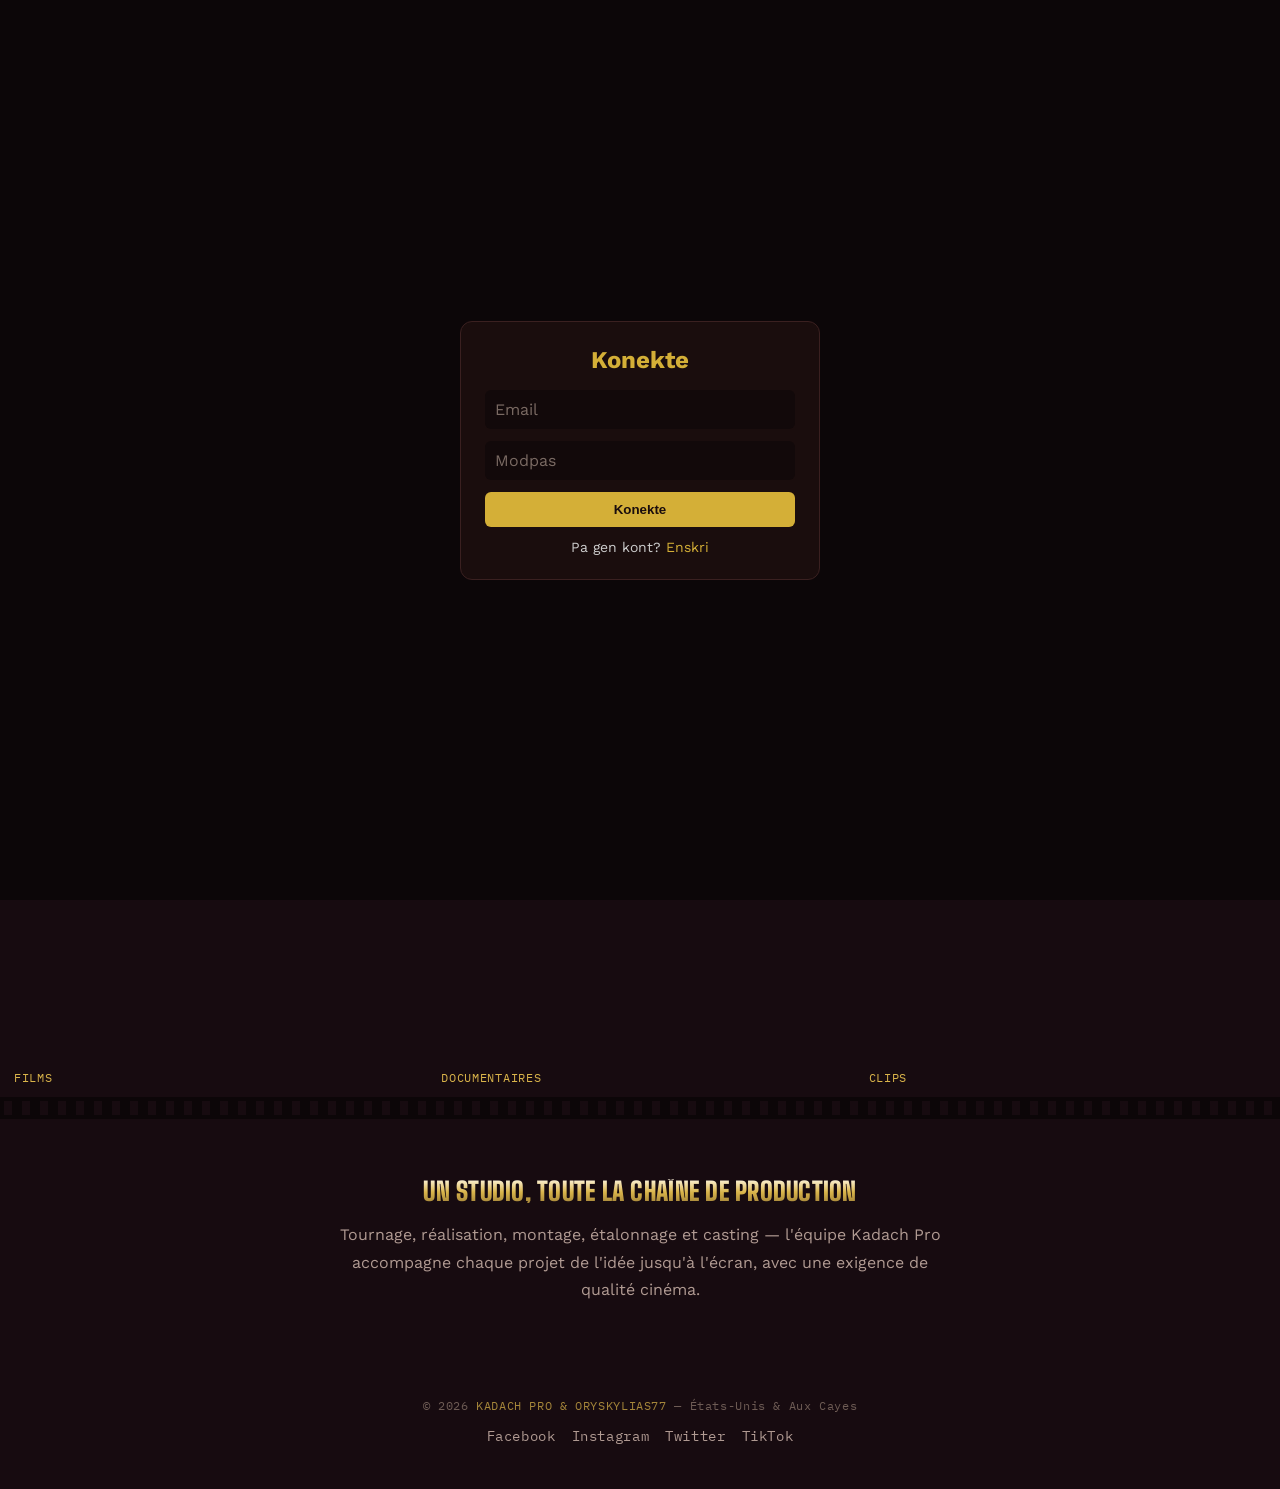
==== index.html @ 730550bc "Update authentication to include user registration Refactor authentication function to support user " ====
<!DOCTYPE html>
<html lang="fr">
<head>
<meta charset="UTF-8">
<meta name="viewport" content="width=device-width, initial-scale=1.0">
<title>Kadach Pro & Oryskylias77 — Studio de production audiovisuelle</title>
<link rel="stylesheet" href="style.css">
<style>
  .hero {
    position: relative;
    height: 88vh; min-height: 520px;
    display: flex; flex-direction: column; align-items: center; justify-content: center;
    text-align: center;
    padding: 20px;
    overflow: hidden;
  }
  .hero video, .hero .fallback-bg {
    position: absolute; inset: 0;
    width: 100%; height: 100%;
    object-fit: cover;
    z-index: 0;
  }
  .fallback-bg {
    background:
      radial-gradient(ellipse 120% 80% at 50% 0%, rgba(217,180,74,0.16), transparent 55%),
      linear-gradient(160deg, #22101a, #0c0608 70%);
  }
  .hero .scrim {
    position: absolute; inset: 0;
    background: linear-gradient(180deg, rgba(12,6,8,0.55) 0%, rgba(12,6,8,0.35) 40%, rgba(12,6,8,0.85) 100%);
    z-index: 1;
  }
  .hero-content { position: relative; z-index: 2; max-width: 640px; }
  .hero-content p.tagline { color: var(--muted); font-size: 1.02em; margin: 14px auto 26px; max-width: 460px; }
  .hero-cta { display: flex; gap: 14px; justify-content: center; flex-wrap: wrap; }

  .strip-row {
    display: grid; grid-template-columns: repeat(3, 1fr);
    gap: 2px;
  }
  .strip-row a { position: relative; display: block; height: 220px; overflow: hidden; }
  .strip-row img { width: 100%; height: 100%; object-fit: cover; filter: saturate(0.8) brightness(0.65); transition: filter 0.3s, transform 0.3s; }
  .strip-row a:hover img { filter: saturate(1) brightness(0.85); transform: scale(1.04); }
  .strip-row .cap { position: absolute; bottom: 12px; left: 14px; z-index: 1; font-family:'IBM Plex Mono',monospace; font-size:0.72em; letter-spacing:0.06em; color: var(--gold); text-transform: uppercase; }

  .pitch { text-align: center; }
  .pitch p { max-width: 620px; margin: 18px auto 0; color: var(--muted); font-size: 1em; line-height: 1.7; }
@keyframes kenBurns {
  from { transform: scale(1); }
  to   { transform: scale(1.12); }
}

@keyframes scrimIn {
  from { opacity: 0; }
  to   { opacity: 1; }
}

@keyframes fadeUp {
  from { opacity: 0; transform: translateY(28px); filter: blur(4px); }
  to   { opacity: 1; transform: translateY(0); filter: blur(0); }
}

@keyframes barsIn {
  from { transform: scaleY(1); }
  to   { transform: scaleY(0); }
}

/* Video ak background */
.hero video,
.hero .fallback-bg {
  animation: kenBurns 12s ease-out forwards;
  transform-origin: center;
}

.scrim {
  animation: scrimIn 1.4s ease-out both;
}

/* Tèks yo, youn apre lòt, pi lan pou fè li sinematik */
.hero-content .eyebrow   { animation: fadeUp 1.1s cubic-bezier(.16,1,.3,1) 0.3s both; }
.hero-content h1.marquee { animation: fadeUp 1.3s cubic-bezier(.16,1,.3,1) 0.55s both; }
.hero-content p.tagline  { animation: fadeUp 1.2s cubic-bezier(.16,1,.3,1) 0.85s both; }
.hero-content .hero-cta  { animation: fadeUp 1.1s cubic-bezier(.16,1,.3,1) 1.1s both; }

/* Opsyonèl: bann nwa anwo/anba tankou film (letterbox) */
.hero::before,
.hero::after {
  content: "";
  position: absolute;
  left: 0; right: 0;
  height: 6vh;
  background: #000;
  z-index: 3;
  animation: barsIn 1.2s cubic-bezier(.65,0,.35,1) 0.2s both;
}
.hero::before { top: 0; }
.hero::after  { bottom: 0; }
</style>
</head>
<body>

<nav class="topnav">
  <a href="index.html" class="brand">
    <img src="[data-uri]" alt="Kadach Pro">
    Kadach<span class="pro">&nbsp;Pro</span> & ORYSKYLIAS77
  </a>
  <button class="nav-toggle" id="navToggle">☰</button>
  <div class="links" id="navLinks">
    <a href="index.html" class="active">Accueil</a>
    <a href="portfolio.html">Portfolio</a>
    <a href="a-propos.html">À propos</a>
    <a href="contact.html">Contact</a>
  </div>
</nav>

<section class="hero">
  <video autoplay muted loop playsinline poster="" class="fallback-bg" id="heroVideo">
    <!-- Remplacez par votre bande-annonce : <source src="votre-video.mp4" type="video/mp4"> -->
  </video>
  <div class="scrim"></div>
  <div class="hero-content">
    <div class="eyebrow">Kadach Pro &amp; Oryskylias77 · Studio audiovisuel</div>
    <h1 class="marquee">Nous racontons vos histoires en images</h1>
    <p class="tagline">Films, documentaires et clips tournés dans la ville des Cayes et bientôt partout en Haïti — du concept à la post-production.</p>
    <div class="hero-cta">
      <a href="portfolio.html" class="btn btn-gold">Voir nos réalisations</a>
      <a href="contact.html" class="btn btn-outline">Demander un devis</a>
    </div>
  </div>
</section>

<div class="filmstrip"></div>

<section class="strip-row">
  <a href="portfolio.html">
    <img src="https://images.unsplash.com/photo-1489599162946-4dbccc1c3c72?w=600&q=60" alt="Film">
    <span class="cap">Films</span>
  </a>
  <a href="portfolio.html">
    <img src="https://images.unsplash.com/photo-1478720568477-152d9b164e26?w=600&q=60" alt="Documentaire">
    <span class="cap">Documentaires</span>
  </a>
  <a href="portfolio.html">
    <img src="https://images.unsplash.com/photo-1493225457124-a3eb161ffa5f?w=600&q=60" alt="Clip">
    <span class="cap">Clips</span>
  </a>
</section>

<div class="filmstrip"></div>
  <div id="listeFilms" class="films-grid"></div>

<section class="section pitch">
  <h2 class="marquee" style="font-size:1.6em;">Un studio, toute la chaîne de production</h2>
  <p>Tournage, réalisation, montage, étalonnage et casting — l'équipe Kadach Pro accompagne chaque projet de l'idée jusqu'à l'écran, avec une exigence de qualité cinéma.</p>
</section>

<footer class="credits">
  © 2026 <span class="prod-names">KADACH PRO &amp; ORYSKYLIAS77</span> — États-Unis & Aux Cayes
  <div class="social">
    <a href="https://www.facebook.com/knew509" target="_blank">Facebook</a>
    <a href="#" aria-label="Instagram">Instagram</a>
    <a href="#" aria-label="Twitter">Twitter</a>
    <a href="#" aria-label="TikTok">TikTok</a>
  </div>
</footer>
<div id="overlayKonekte" class="overlay-konekte">
  <div class="konekte-box">
    <div id="vueKonekte">
      <h2>Konekte</h2>
      <input type="email" id="emailKonekte" placeholder="Email">
      <input type="password" id="passKonekte" placeholder="Modpas">
      <button id="boutonKonekte">Konekte</button>
      <p class="switch-link">Pa gen kont? <a href="#" id="montreEnskri">Enskri</a></p>
    </div>

    <div id="vueEnskri" style="display:none;">
      <h2>Enskri</h2>
      <input type="text" id="nonEnskri" placeholder="Non">
      <input type="text" id="prenonEnskri" placeholder="Prenon">
      <input type="text" id="vilEnskri" placeholder="Vil">
      <input type="email" id="emailEnskri" placeholder="Email">
      <input type="password" id="passEnskri" placeholder="Modpas">
      <button id="boutonEnskri">Enskri</button>
      <p class="switch-link">Ou gen kont deja? <a href="#" id="montreKonekte">Konekte</a></p>
    </div>
  </div>
</div>
<script>
  const navToggle = document.getElementById('navToggle');
  const navLinks = document.getElementById('navLinks');
  navToggle.addEventListener('click', () => navLinks.classList.toggle('open'));

  // Si aucune vidéo n'est fournie (pas de <source>), le fond dégradé sert de secours automatiquement.
  const video = document.getElementById('heroVideo');
  if (!video.querySelector('source')) {
    video.style.display = 'none';
  }
</script>
  <script src="https://cdn.jsdelivr.net/npm/@supabase/supabase-js@2"></script>
<script>
  const SUPABASE_URL = "https://ckfblmczohgqwwjxtyos.supabase.co";
  const SUPABASE_KEY = "sb_publishable_92otdD2oUS0P83tXbmlnRA_CdOIDg_o";

  const supabase = window.supabase.createClient(SUPABASE_URL, SUPABASE_KEY);
async function enskri(email, motDePase) {
  const { data, error } = await supabase.auth.signUp({
    email: email,
    password: motDePase
  });
  if (error) {
    console.log("Erè:", error.message);
  } else {
    console.log("Enskripsyon reyisi:", data);
  }
}
  async function enskri(email, motDePase, non, prenon, vil) {
  const { data, error } = await supabase.auth.signUp({
    email: email,
    password: motDePase,
    options: {
      data: { non: non, prenon: prenon, vil: vil }
    }
  });
  if (error) {
    console.log("Erè:", error.message);
    alert("Erè: " + error.message);
  } else {
    console.log("Enskripsyon reyisi:", data);
    alert("Enskripsyon reyisi! Ou ka konekte kounye a.");
    document.getElementById('vueEnskri').style.display = 'none';
    document.getElementById('vueKonekte').style.display = 'block';
  }
}
  async function montreFilms() {
  const { data, error } = await supabase.from('films').select('*');
  if (error) {
    console.log("Erè:", error.message);
    return;
  }

  const conteneur = document.getElementById('listeFilms');

  if (!data || data.length === 0) {
    conteneur.innerHTML = '';
    conteneur.style.display = 'none';
    return;
  }

  conteneur.style.display = 'grid';
  conteneur.innerHTML = '';

  data.forEach(film => {
    conteneur.innerHTML += `
      <div class="film-card">
        <img src="${film.image_url}" alt="${film.titre}">
        <h3>${film.titre}</h3>
        <p>${film.description}</p>
        <p>Prix: ${film.prix_ticket} G</p>
      </div>
    `;
  });
}
document.getElementById('boutonKonekte').addEventListener('click', async () => {
  const email = document.getElementById('emailKonekte').value;
  const pass = document.getElementById('passKonekte').value;
  await konekte(email, pass);
});

montreFilms();
  
</script>
</body>
</html>
---- style.css ----
@import url('https://fonts.googleapis.com/css2?family=Big+Shoulders+Display:wght@600;700;900&family=IBM+Plex+Mono:wght@400;500;600&family=Work+Sans:wght@400;500;600;700&display=swap');

:root{
  --bg: #170b10;
  --bg-2: #22101a;
  --card: #2a1420;
  --curtain: #7d1f3a;
  --gold: #d9b44a;
  --gold-dim: #a5863a;
  --ivory: #f3ead9;
  --muted: #b09a92;
  --film-black: #0c0608;
}
* { box-sizing: border-box; margin: 0; padding: 0; }
html { scroll-behavior: smooth; }
body {
  font-family: 'Work Sans', sans-serif;
  background: var(--bg);
  color: var(--ivory);
  min-height: 100vh;
  -webkit-font-smoothing: antialiased;
}
a { color: inherit; text-decoration: none; }

/* ===== Bande de film (séparateur signature) ===== */
.filmstrip {
  height: 22px;
  background: var(--film-black);
  position: relative;
  overflow: hidden;
}
.filmstrip::before, .filmstrip::after {
  content: '';
  position: absolute;
  top: 4px; left: 0; right: 0; height: 14px;
  background-image: repeating-linear-gradient(90deg, transparent 0 4px, var(--bg) 4px 12px, transparent 12px 18px);
}
.filmstrip::after { top: auto; bottom: 4px; }

/* ===== Navigation ===== */
nav.topnav {
  position: sticky; top: 0; z-index: 50;
  display: flex; align-items: center; justify-content: space-between;
  padding: 14px 24px;
  background: rgba(23,11,16,0.9);
  backdrop-filter: blur(8px);
  border-bottom: 1px solid rgba(217,180,74,0.2);
}
nav.topnav .brand {
  display: flex; align-items: center; gap: 10px;
  font-family: 'Big Shoulders Display', sans-serif;
  font-weight: 900;
  letter-spacing: 0.03em;
  font-size: 1.15em;
  color: var(--ivory);
  text-transform: uppercase;
}
nav.topnav .brand img { width: 34px; height: 34px; border-radius: 50%; border: 2px solid var(--gold); }
nav.topnav .brand span.pro { color: var(--gold); }
nav.topnav .links { display: flex; gap: 26px; }
nav.topnav .links a {
  font-family: 'IBM Plex Mono', monospace;
  font-size: 0.75em;
  letter-spacing: 0.08em;
  text-transform: uppercase;
  color: var(--muted);
  padding-bottom: 3px;
  border-bottom: 1px solid transparent;
  transition: color 0.2s, border-color 0.2s;
}
nav.topnav .links a:hover, nav.topnav .links a.active { color: var(--gold); border-color: var(--gold); }
.nav-toggle { display: none; background: none; border: 1px solid var(--gold-dim); color: var(--gold); padding: 7px 10px; border-radius: 4px; font-size: 1em; }

@media (max-width: 720px) {
  nav.topnav .links {
    position: absolute; top: 100%; left: 0; right: 0;
    flex-direction: column; gap: 0;
    background: var(--bg-2);
    border-bottom: 1px solid rgba(217,180,74,0.2);
    max-height: 0; overflow: hidden;
    transition: max-height 0.25s ease;
  }
  nav.topnav .links.open { max-height: 300px; }
  nav.topnav .links a { padding: 14px 24px; border-bottom: 1px solid rgba(255,255,255,0.05); }
  .nav-toggle { display: inline-block; }
}

/* ===== Eyebrow / titres marquee ===== */
.eyebrow {
  font-family: 'IBM Plex Mono', monospace;
  letter-spacing: 0.25em;
  font-size: 0.72em;
  color: var(--gold);
  text-transform: uppercase;
  margin-bottom: 10px;
}
h1.marquee, h2.marquee {
  font-family: 'Big Shoulders Display', sans-serif;
  font-weight: 900;
  line-height: 0.95;
  letter-spacing: 0.01em;
  text-transform: uppercase;
  background: linear-gradient(180deg, #fff6df 0%, var(--gold) 55%, var(--gold-dim) 100%);
  -webkit-background-clip: text;
  -webkit-text-fill-color: transparent;
}
h1.marquee { font-size: clamp(2.2em, 8vw, 3.2em); }
h2.marquee { font-size: clamp(1.6em, 5vw, 2.2em); }

.section { max-width: 1080px; margin: 0 auto; padding: 60px 24px; }
.section-tight { padding: 40px 24px; }

.btn {
  display: inline-flex; align-items: center; gap: 8px;
  padding: 14px 26px;
  border-radius: 5px;
  font-family: 'Big Shoulders Display', sans-serif;
  font-weight: 700;
  letter-spacing: 0.04em;
  text-transform: uppercase;
  font-size: 1.05em;
  cursor: pointer;
  border: none;
  transition: transform 0.15s ease, box-shadow 0.15s ease;
}
.btn-gold {
  background: linear-gradient(180deg, #ecc866, var(--gold-dim));
  color: #24140a;
  box-shadow: 0 6px 16px rgba(217,180,74,0.25);
}
.btn-gold:hover { transform: translateY(-1px); box-shadow: 0 8px 20px rgba(217,180,74,0.35); }
.btn-outline {
  background: transparent;
  color: var(--gold);
  border: 1px solid var(--gold-dim);
}
.btn-outline:hover { border-color: var(--gold); }

/* ===== Footer ===== */
footer.credits {
  text-align: center;
  padding: 34px 20px 44px;
  color: #6e5c55;
  font-size: 0.78em;
  font-family: 'IBM Plex Mono', monospace;
  letter-spacing: 0.05em;
}
footer.credits .prod-names { color: var(--gold-dim); }
footer.credits .social { margin-top: 14px; display: flex; justify-content: center; gap: 16px; }
footer.credits .social a { color: var(--muted); font-size: 1.1em; }
footer.credits .social a:hover { color: var(--gold); }

/* ===== Messages de formulaire ===== */
.msg {
  text-align: center;
  padding: 12px 14px;
  border-radius: 6px;
  margin-bottom: 18px;
  font-size: 0.88em;
  border: 1px solid;
}
.msg.success { background: rgba(217,180,74,0.12); border-color: var(--gold); color: var(--gold); }
.msg.error { background: rgba(215,80,80,0.12); border-color: #d75050; color: #e8a0a0; }

label {
  display: block;
  font-family: 'IBM Plex Mono', monospace;
  font-size: 0.72em;
  letter-spacing: 0.1em;
  text-transform: uppercase;
  color: var(--gold-dim);
  margin-bottom: 7px;
}
input, select, textarea {
  width: 100%;
  padding: 12px 13px;
  border-radius: 5px;
  border: 1px solid rgba(243,234,217,0.18);
  background: rgba(12,6,8,0.55);
  color: var(--ivory);
  font-family: 'Work Sans', sans-serif;
  font-size: 1em;
}
input::placeholder, textarea::placeholder { color: #7a6a63; }
input:focus, select:focus, textarea:focus {
  outline: none;
  border-color: var(--gold);
  box-shadow: 0 0 0 3px rgba(217,180,74,0.15);
}
textarea { resize: vertical; min-height: 90px; }
.field { margin-bottom: 18px; }
.overlay-konekte {
  position: fixed; inset: 0; background: #0c0608;
  z-index: 9999; display: flex; align-items: center; justify-content: center;
}
.konekte-box {
  max-width: 360px; width: 90%; padding: 24px;
  background: #1a0d0d; border: 1px solid #3a2020; border-radius: 12px; text-align: center;
}
.konekte-box h2 { color: #d4af37; margin-bottom: 16px; }
.konekte-box input {
  display: block; width: 100%; margin-bottom: 12px;
  padding: 10px; border-radius: 6px; border: none; box-sizing: border-box;
}
.konekte-box button {
  width: 100%; padding: 10px; background: #d4af37;
  color: #1a0d0d; border: none; border-radius: 6px; font-weight: bold; cursor: pointer;
}
.switch-link { color: #ccc; margin-top: 12px; font-size: 14px; }
.switch-link a { color: #d4af37; }
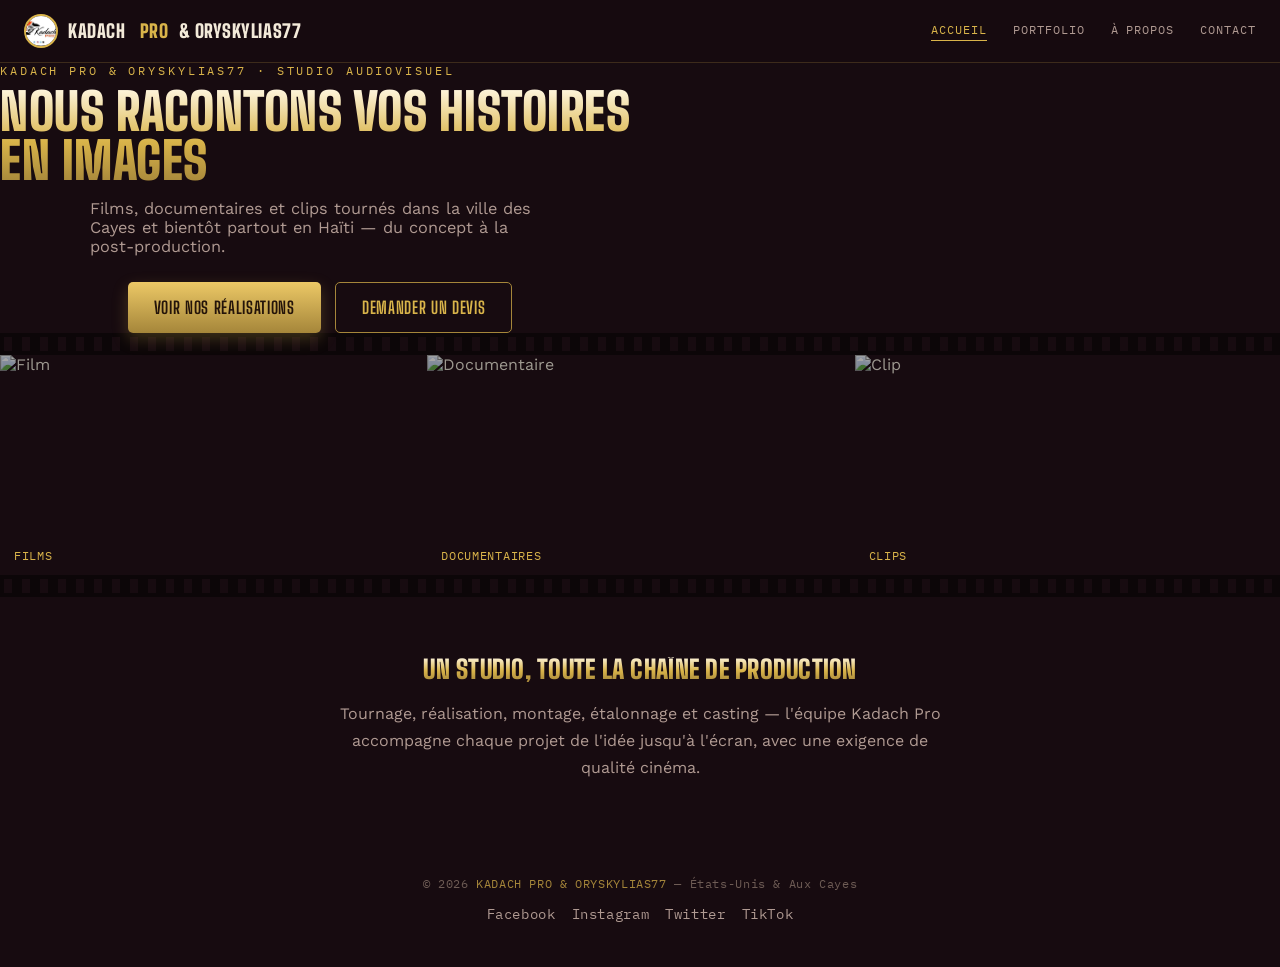
==== commit 11f5ce4b: "Remove hero video and Konekte overlay Removed the hero video section and the Konekte overlay with re" ====
--- a/index.html
+++ b/index.html
@@ -112,11 +112,6 @@
     <a href="contact.html">Contact</a>
   </div>
 </nav>
-
-<section class="hero">
-  <video autoplay muted loop playsinline poster="" class="fallback-bg" id="heroVideo">
-    <!-- Remplacez par votre bande-annonce : <source src="votre-video.mp4" type="video/mp4"> -->
-  </video>
   <div class="scrim"></div>
   <div class="hero-content">
     <div class="eyebrow">Kadach Pro &amp; Oryskylias77 · Studio audiovisuel</div>
@@ -163,111 +158,6 @@
     <a href="#" aria-label="TikTok">TikTok</a>
   </div>
 </footer>
-<div id="overlayKonekte" class="overlay-konekte">
-  <div class="konekte-box">
-    <div id="vueKonekte">
-      <h2>Konekte</h2>
-      <input type="email" id="emailKonekte" placeholder="Email">
-      <input type="password" id="passKonekte" placeholder="Modpas">
-      <button id="boutonKonekte">Konekte</button>
-      <p class="switch-link">Pa gen kont? <a href="#" id="montreEnskri">Enskri</a></p>
-    </div>
-
-    <div id="vueEnskri" style="display:none;">
-      <h2>Enskri</h2>
-      <input type="text" id="nonEnskri" placeholder="Non">
-      <input type="text" id="prenonEnskri" placeholder="Prenon">
-      <input type="text" id="vilEnskri" placeholder="Vil">
-      <input type="email" id="emailEnskri" placeholder="Email">
-      <input type="password" id="passEnskri" placeholder="Modpas">
-      <button id="boutonEnskri">Enskri</button>
-      <p class="switch-link">Ou gen kont deja? <a href="#" id="montreKonekte">Konekte</a></p>
-    </div>
-  </div>
-</div>
-<script>
-  const navToggle = document.getElementById('navToggle');
-  const navLinks = document.getElementById('navLinks');
-  navToggle.addEventListener('click', () => navLinks.classList.toggle('open'));
-
-  // Si aucune vidéo n'est fournie (pas de <source>), le fond dégradé sert de secours automatiquement.
-  const video = document.getElementById('heroVideo');
-  if (!video.querySelector('source')) {
-    video.style.display = 'none';
-  }
-</script>
-  <script src="https://cdn.jsdelivr.net/npm/@supabase/supabase-js@2"></script>
-<script>
-  const SUPABASE_URL = "https://ckfblmczohgqwwjxtyos.supabase.co";
-  const SUPABASE_KEY = "sb_publishable_92otdD2oUS0P83tXbmlnRA_CdOIDg_o";
-
-  const supabase = window.supabase.createClient(SUPABASE_URL, SUPABASE_KEY);
-async function enskri(email, motDePase) {
-  const { data, error } = await supabase.auth.signUp({
-    email: email,
-    password: motDePase
-  });
-  if (error) {
-    console.log("Erè:", error.message);
-  } else {
-    console.log("Enskripsyon reyisi:", data);
-  }
-}
-  async function enskri(email, motDePase, non, prenon, vil) {
-  const { data, error } = await supabase.auth.signUp({
-    email: email,
-    password: motDePase,
-    options: {
-      data: { non: non, prenon: prenon, vil: vil }
-    }
-  });
-  if (error) {
-    console.log("Erè:", error.message);
-    alert("Erè: " + error.message);
-  } else {
-    console.log("Enskripsyon reyisi:", data);
-    alert("Enskripsyon reyisi! Ou ka konekte kounye a.");
-    document.getElementById('vueEnskri').style.display = 'none';
-    document.getElementById('vueKonekte').style.display = 'block';
-  }
-}
-  async function montreFilms() {
-  const { data, error } = await supabase.from('films').select('*');
-  if (error) {
-    console.log("Erè:", error.message);
-    return;
-  }
-
-  const conteneur = document.getElementById('listeFilms');
-
-  if (!data || data.length === 0) {
-    conteneur.innerHTML = '';
-    conteneur.style.display = 'none';
-    return;
-  }
-
-  conteneur.style.display = 'grid';
-  conteneur.innerHTML = '';
-
-  data.forEach(film => {
-    conteneur.innerHTML += `
-      <div class="film-card">
-        <img src="${film.image_url}" alt="${film.titre}">
-        <h3>${film.titre}</h3>
-        <p>${film.description}</p>
-        <p>Prix: ${film.prix_ticket} G</p>
-      </div>
-    `;
-  });
-}
-document.getElementById('boutonKonekte').addEventListener('click', async () => {
-  const email = document.getElementById('emailKonekte').value;
-  const pass = document.getElementById('passKonekte').value;
-  await konekte(email, pass);
-});
-
-montreFilms();
-  
-</script>
+</script
 </body>
 </html>
